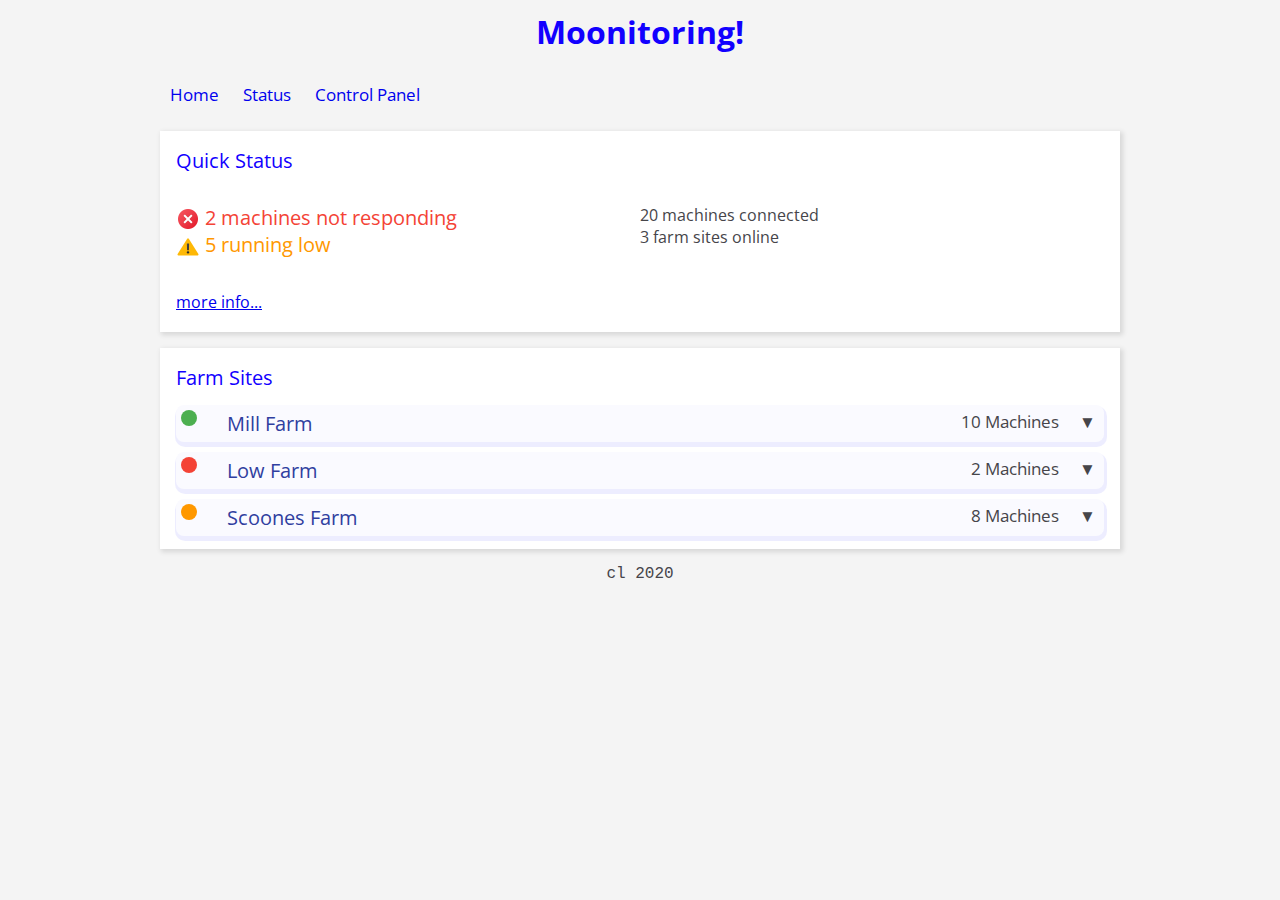
==== moonitoring/index.html @ b6176873 "started doing moonitoring" ====
<!DOCTYPE html>
<html lang="en">

<head>
    <title>
        Moonitoring!
    </title>
    <meta http-equiv="Content-Type" content="text/html; charset=UTF-8" />
    <meta name="viewport" content="width=device-width, initial-scale=1">
    <script src="https://ajax.googleapis.com/ajax/libs/jquery/3.3.1/jquery.min.js"></script>
    <link href="https://fonts.googleapis.com/css?family=Open+Sans" rel="stylesheet">
    <link href="https://fonts.googleapis.com/css?family=Montserrat" rel="stylesheet">
    <link rel="stylesheet" href="style.css">
</head>

<body>
    <div class="page-wrap">
        <div class="page">
            <div class="title">
                <h1>Moonitoring!</h1>
            </div>
            <nav>
                <a href="#">Home</a>
                <a href="#">Status</a>
                <a href="#">Control Panel</a>
            </nav>
            <div class="content">
                <div class="panel">
                    <h1>Quick Status</h1>
                    <div class="quick-status-panel">
                        <p class="overview">
                            <!-- <span class="quick-status-good">
                                <img src="images/tick.png" alt="good" class="icon"> 
                                All good - no problems!
                            </span> -->
                            <span class="quick-status-error">
                                <img src="images/error.png" alt="error" class="icon">
                                2 machines not responding
                            </span>
                            <br>
                            <span class="quick-status-warn">
                                <img src="images/warn.png" alt="warn" class="icon">
                                5 running low
                            </span>
                        </p>
                        <p class="num-connected">
                            20 machines connected
                            <br> 3 farm sites online
                        </p>
                        <p class="more">
                            <a href="#">more info...</a>
                        </p>
                    </div>
                </div>
                <div class="panel">
                    <h1>Farm Sites</h1>
                    <ul class="farm-list">
                        <li>
                            <span class="dot" style="background-color: #4CAF50;"></span>
                            <span class="name">Mill Farm</span>
                            <span class="num-connected">10 Machines</span>
                            <span class="resize">▼</span>
                        </li>
                        <li>
                            <span class="dot" style="background-color: #f44336;"></span>
                            <span class="name">Low Farm</span>
                            <span class="num-connected">2 Machines</span>
                            <span class="resize">▼</span>
                        </li>
                        <li>
                            <span class="dot" style="background-color: #FF9800;"></span>
                            <span class="name">Scoones Farm</span>
                            <span class="num-connected">8 Machines</span>
                            <span class="resize">▼</span>
                        </li>
                    </ul>
                </div>

                <div class="footer" style="font-family: courier new">
                    <p>cl 2020</p>
                </div>
            </div>
        </div>
</body>
<!-- <script src="{% static 'moonitoring/scripts/main.js' %}"></script> -->
<script>
    // Submit post on submit
$('ul.farm-list li').on('click', function(event) {
    event.preventDefault();
    console.log("form submitted!") // sanity check
    alert("you clicked da button");
});


</script>
</html>
---- moonitoring/style.css ----
/* Remove jumping scrollbar issue */

html {
    margin-left: calc(100vw - 100%);
}

body {
    font-family: 'Open Sans', sans-serif;
    background-color: #F4F4F4;
    color: #46454a;
}

.highlight {
    color: #1200ff;
}

@media screen and (min-width: 1000px) {
    .page-wrap {
        width: 1000px;
        margin: 0px auto;
    }
}

/* Smaller screens */

@media screen and (max-width: 1000px) {
    .page-wrap {
        width: 100%;
        margin: 0px auto;
    }
}

.page {
    background-color: #F4F4F4;
}

.title {}

.title h1 {
    margin: 10px 0px 10px 0px;
    text-align: center;
    color: #1200ff;
}

img.icon {
    height: 24px;
    vertical-align: middle;
}

.dot {
    height: 16px;
    width: 16px;
    background-color: #bbb;
    border-radius: 50%;
    display: inline-block;
}

nav {
    padding: 20px 20px 5px 20px;
}

nav a {
    font-size: 17px;
    margin: 0px 10px 0px 10px;
    text-decoration: none;
    color: #0000ee;
}

nav a.selected {
    border-bottom: 2px #0000ee solid;
}

nav a:hover {
    /* color: burlywood !important; */
    text-decoration: underline;
}

nav a:visited {
    color: #0000ee;
}

.content {
    min-height: 100px;
    padding: 20px;
}

/* small screens */

@media screen and (max-width: 1000px) {
    .content {
        padding: 20px 0px;
    }
}

.panel {
    background-color: #FFFFFF;
    box-shadow: 2px 2px 5px 1px #0000001f;
    /* box-shadow: 2px 2px 5px 1px #0400ff1f; */
    padding: 3px 16px;
    margin-bottom: 16px;
}

.panel>h1 {
    font-size: 20px;
    font-weight: normal;
    color: #1200ff;
}

.unit-panel {
    display: flex;
    flex-direction: row;
    flex-wrap: wrap;
    justify-content: space-between;
}

@media screen and (max-width: 1000px) {
    .unit-panel {
        display: flex;
        flex-direction: column;
        flex-wrap: wrap;
        align-items: center;
    }
}

span.status {
    background: #d9e1ff;
    padding: 10px;
    display: inline-block;
}

.footer {
    height: 30px;
    text-align: center;
}

span.tag {
    display: inline-block;
    padding: 0px 5px;
    border-radius: 5px;
}

.base {
    background: #f6cefd;
    color: black;
}

.farm {
    background: #9ef8a5;
}

.machine {
    background: #B2EBF2;
}

.good {
    background: #94ff94 !important;
}

.bad {
    color: white;
    background: #fb1c1c !important;
}

div.unit-display {
    display: inline-block;
    width: 400px;
    margin: 10px 0px;
    padding: 6px;
}

/* Smaller screens */

@media screen and (max-width: 1000px) {
    div.unit-display {
        width: 330px;
    }
}

div.unit-display-outer>a>div.unit-display {
    border: 1px #1200ff dashed;
}

div.unit-display-outer>a>div.unit-display:hover {
    background: #afe4ff;
    border-style: solid;
    cursor: pointer;
}

div.unit-display-outer>a {
    color: #46454a;
}

div.unit-display h1 {
    display: inline;
    font-size: 20px;
    font-weight: normal;
}

div.unit-display>div.top-row {
    display: flex;
    justify-content: space-between;
    align-items: center;
}

.hid {
    font-family: consolas;
}

div.quick-status-panel {
    display: grid;
    grid-template-columns: [col-1] 50% [col-2] 50%;
    grid-template-rows: [row-1] auto [row-2] auto;
}

div.quick-status-panel p.overview {
    grid-column: col-1;
    grid-row: row-1;
}

div.quick-status-panel p.num-connected {
    grid-column: col-2;
    grid-row: row-1;
}

div.quick-status-panel p.more {
    grid-column: col-1;
    grid-row: row-2;
}

span.quick-status-good {
    color: #4CAF50;
    font-size: 20px;
}

span.quick-status-warn {
    color: #FF9800;
    font-size: 20px;
}

span.quick-status-error {
    color: #f44336;
    font-size: 20px;
}

ul.farm-list {
    display: block;
    margin: 0px;
    padding: 0px;
}

ul.farm-list li {
    display: grid;
    grid-template-columns: [col-dot] auto [col-name] 1fr [col-num] 120px[col-size] 20px;
    border-radius: 8px;
    grid-gap: 20px;
    padding: 5px;
    font-size: 20px;
    margin: 10px 0px;
    background: #cecaff1a;
    box-shadow: 1px 3px 0px 2px #0400ff12;
    cursor: pointer;
}

ul.farm-list li span.dot {
    justify-self: start;
    grid-column: col-dot;
}

ul.farm-list li span.name {
    justify-self: start;
    grid-column: col-name;
    font-size: 20px;
    color: #303F9F;
    margin-left: 10px;
}

ul.farm-list li span.num-connected {
    justify-self: end;
    grid-column: col-num;
    font-size: 17px;
}

ul.farm-list li span.resize {
    justify-self: start;
    grid-column: col-size;
    font-size: 17px;
}

/* Forms */

form.centre-form {
    width: 300px;
    margin: 0px auto;
}

form.centre-form input {
    display: block;
    width: 100%;
    border: 1px #adadad solid;
    padding: 2px;
    font-size: 16px;
    border-radius: 4px;
}

form.centre-form label {
    display: block;
}

form.centre-form .error {
    color: red;
    text-align: center;
}

form.centre-form label.required::after {
    content: "*";
    color: orange;
}

/* Buttons */

.style-button-1 {
    display: inline-block;
    padding: 0.7em 1.4em;
    margin: 1em 0em 1em 0em;
    border-radius: 0.15em;
    box-sizing: border-box;
    text-decoration: none;
    font-family: 'Roboto', sans-serif;
    text-transform: uppercase;
    font-weight: 400;
    color: #FFFFFF;
    background-color: #5f90ff;
    box-shadow: inset 0 -0.6em 0 -0.35em rgba(0, 0, 0, 0.17);
    text-align: center;
    position: relative;
    cursor: pointer;
    border: none;
}

.style-button-1:not(.success-button):hover {
    top: 0.2em;
    box-shadow: none;
}

@media all and (max-width:30em) {
    .style-button-1 {
        display: block;
        margin: 0.4em auto;
    }
}

.success-button {
    background-color: #4bda51 !important;
    box-shadow: none;
}
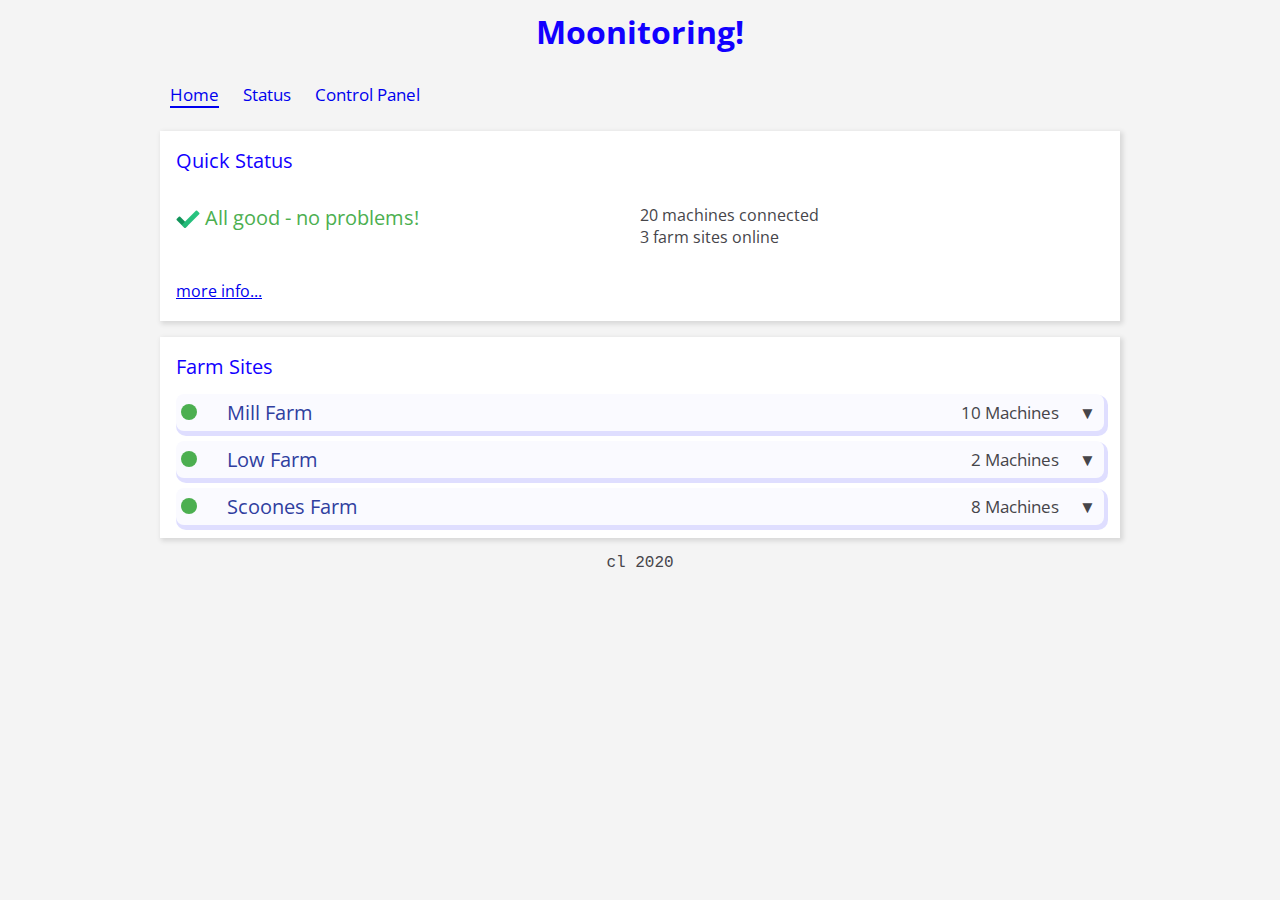
==== commit 737df819: "New UI, new page design" ====
--- a/moonitoring/index.html
+++ b/moonitoring/index.html
@@ -20,20 +20,20 @@
                 <h1>Moonitoring!</h1>
             </div>
             <nav>
-                <a href="#">Home</a>
-                <a href="#">Status</a>
-                <a href="#">Control Panel</a>
+                <a href="index.html" class="selected">Home</a>
+                <a href="status.html">Status</a>
+                <a href="control.html">Control Panel</a>
             </nav>
             <div class="content">
                 <div class="panel">
                     <h1>Quick Status</h1>
                     <div class="quick-status-panel">
                         <p class="overview">
-                            <!-- <span class="quick-status-good">
+                            <span class="quick-status-good">
                                 <img src="images/tick.png" alt="good" class="icon"> 
                                 All good - no problems!
-                            </span> -->
-                            <span class="quick-status-error">
+                            </span>
+                            <!-- <span class="quick-status-error">
                                 <img src="images/error.png" alt="error" class="icon">
                                 2 machines not responding
                             </span>
@@ -41,20 +41,20 @@
                             <span class="quick-status-warn">
                                 <img src="images/warn.png" alt="warn" class="icon">
                                 5 running low
-                            </span>
+                            </span> -->
                         </p>
                         <p class="num-connected">
                             20 machines connected
                             <br> 3 farm sites online
                         </p>
                         <p class="more">
-                            <a href="#">more info...</a>
+                            <a href="status.html">more info...</a>
                         </p>
                     </div>
                 </div>
                 <div class="panel">
                     <h1>Farm Sites</h1>
-                    <ul class="farm-list">
+                    <ul class="expand-list farm">
                         <li>
                             <span class="dot" style="background-color: #4CAF50;"></span>
                             <span class="name">Mill Farm</span>
@@ -62,13 +62,13 @@
                             <span class="resize">▼</span>
                         </li>
                         <li>
-                            <span class="dot" style="background-color: #f44336;"></span>
+                            <span class="dot" style="background-color: #4CAF50;"></span>
                             <span class="name">Low Farm</span>
                             <span class="num-connected">2 Machines</span>
                             <span class="resize">▼</span>
                         </li>
                         <li>
-                            <span class="dot" style="background-color: #FF9800;"></span>
+                            <span class="dot" style="background-color: #4CAF50;"></span>
                             <span class="name">Scoones Farm</span>
                             <span class="num-connected">8 Machines</span>
                             <span class="resize">▼</span>
--- a/moonitoring/style.css
+++ b/moonitoring/style.css
@@ -10,8 +10,19 @@
     color: #46454a;
 }
 
+hr {
+    border: 1px #dfdeff solid;
+}
+
 .highlight {
     color: #1200ff;
+}
+
+.rotate-180 {
+    -moz-transform: rotate(180deg);
+    -webkit-transform: rotate(180deg);
+    -o-transform: rotate(180deg);
+    -ms-transform: rotate(180deg);
 }
 
 @media screen and (min-width: 1000px) {
@@ -98,6 +109,7 @@
     /* box-shadow: 2px 2px 5px 1px #0400ff1f; */
     padding: 3px 16px;
     margin-bottom: 16px;
+    overflow-wrap: break-word;
 }
 
 .panel>h1 {
@@ -139,28 +151,6 @@
     border-radius: 5px;
 }
 
-.base {
-    background: #f6cefd;
-    color: black;
-}
-
-.farm {
-    background: #9ef8a5;
-}
-
-.machine {
-    background: #B2EBF2;
-}
-
-.good {
-    background: #94ff94 !important;
-}
-
-.bad {
-    color: white;
-    background: #fb1c1c !important;
-}
-
 div.unit-display {
     display: inline-block;
     width: 400px;
@@ -242,31 +232,53 @@
     font-size: 20px;
 }
 
-ul.farm-list {
+ul.expand-list {
     display: block;
     margin: 0px;
     padding: 0px;
 }
 
-ul.farm-list li {
+ul.expand-list>li {
+    grid-template-rows: [header] auto [expand] auto;
     display: grid;
-    grid-template-columns: [col-dot] auto [col-name] 1fr [col-num] 120px[col-size] 20px;
+    align-items: center;
     border-radius: 8px;
-    grid-gap: 20px;
+    grid-gap: 0px 20px;
     padding: 5px;
     font-size: 20px;
     margin: 10px 0px;
     background: #cecaff1a;
-    box-shadow: 1px 3px 0px 2px #0400ff12;
+    /* box-shadow: 1px 3px 0px 2px #0400ff12; */
+    box-shadow: 2px 3px 0px 2px #0400ff21;
+    /* background: #c3c3c36b;
+    box-shadow: 2px 3px 0px 2px #2323233b; */
     cursor: pointer;
 }
 
-ul.farm-list li span.dot {
+ul.expand-list>li div.expanded-box {
+    justify-self: start;
+    grid-column: 1/-1;
+    grid-row: expand;
+    display: none;
+    width: 100%;
+    font-size: initial;
+}
+
+ul.expand-list.farm>li {
+    grid-template-columns: [col-dot] auto [col-name] 1fr [col-num] 120px[col-size] 20px;
+}
+
+ul.expand-list.farm>li span.dot {
     justify-self: start;
     grid-column: col-dot;
 }
 
-ul.farm-list li span.name {
+ul.expand-list.farm>li img {
+    justify-self: start;
+    grid-column: col-dot;
+}
+
+ul.expand-list.farm>li span.name {
     justify-self: start;
     grid-column: col-name;
     font-size: 20px;
@@ -274,17 +286,140 @@
     margin-left: 10px;
 }
 
-ul.farm-list li span.num-connected {
+ul.expand-list.farm>li span.num-connected {
     justify-self: end;
     grid-column: col-num;
     font-size: 17px;
 }
 
-ul.farm-list li span.resize {
+ul.expand-list.farm>li span.resize {
     justify-self: start;
     grid-column: col-size;
     font-size: 17px;
 }
+
+ul.expand-list.status>li {
+    grid-template-columns: [col-dot] auto [col-info] 1fr [col-size] 20px;
+}
+
+ul.expand-list.status>li span.dot {
+    justify-self: start;
+    grid-column: col-dot;
+}
+
+ul.expand-list.status>li span.info {
+    justify-self: start;
+    grid-column: col-info;
+    font-size: 20px;
+    color: #303F9F;
+    margin-left: 10px;
+}
+
+ul.expand-list.status>li span.resize {
+    justify-self: start;
+    grid-column: col-size;
+    font-size: 17px;
+}
+
+span.machine-id {
+    font-size: 20px;
+    /* color: #1200ff; */
+    color: white;
+    padding: 0px 8px;
+    background-color: #5892e2;
+    margin: auto;
+    border-radius: 16px;
+}
+
+ul.machine-status-list {
+    list-style: none;
+    padding-left: 0px;
+}
+
+ul.machine-status-list>li {
+    padding: 3px;
+}
+
+ul.no-dots {
+    list-style: none;
+}
+
+ul.farm-select {
+    list-style-type: none;
+    margin: 0;
+    padding: 0px 40px 0px 40px;
+    overflow: hidden;
+    border-top: 1px #909090 solid;
+    background-color: #d8d8d8;
+    border-bottom: 1px #909090 solid;
+}
+
+ul.farm-select>li {
+    float: left;
+    border-right: 1px #909090 solid;
+}
+
+ul.farm-select>li a {
+    display: block;
+    /* color: white; */
+    text-align: center;
+    padding: 10px 20px 10px 20px;
+    text-decoration: none;
+    font-size: 18px;
+    font-weight: normal;
+    /* color: #1200ff; */
+    color: initial;
+}
+
+
+ul.farm-select>li a:hover {
+    font-weight: bold;
+    background-color: #ffffff;
+    /* border-bottom: 5px #0000ee solid; */
+}
+
+ul.farm-select>li a.active {
+    font-weight: bold;
+    background-color: #ffffff;
+    /* border-bottom: 5px #0000ee solid; */
+}
+
+div.content.control-panel {
+    display: grid;
+    grid-gap: 10px 10px;
+    grid-template-columns: [main-col] 70% [side-col] 30%;
+    grid-template-rows: [farm-sel-row] auto [content-row] auto;
+}
+
+.farm-select {
+    grid-row: farm-sel-row;
+    grid-column: 1/-1;
+}
+div.panel.farm-info {
+    grid-row: content-row;
+    grid-column: side-col;
+}
+div.panel.machine-info {
+    grid-row: content-row;
+    grid-column: main-col;   
+}
+
+/* Small screens */
+@media screen and (max-width: 1000px) {
+    div.content.control-panel {
+        display: block;
+    }
+    div.panel.farm-info {
+        grid-row: content-row;
+        grid-column: side-col;
+    }
+    div.panel.machine-info {
+        grid-row: content-row;
+        grid-column: main-col;   
+    }
+}
+
+
 
 /* Forms */
 
